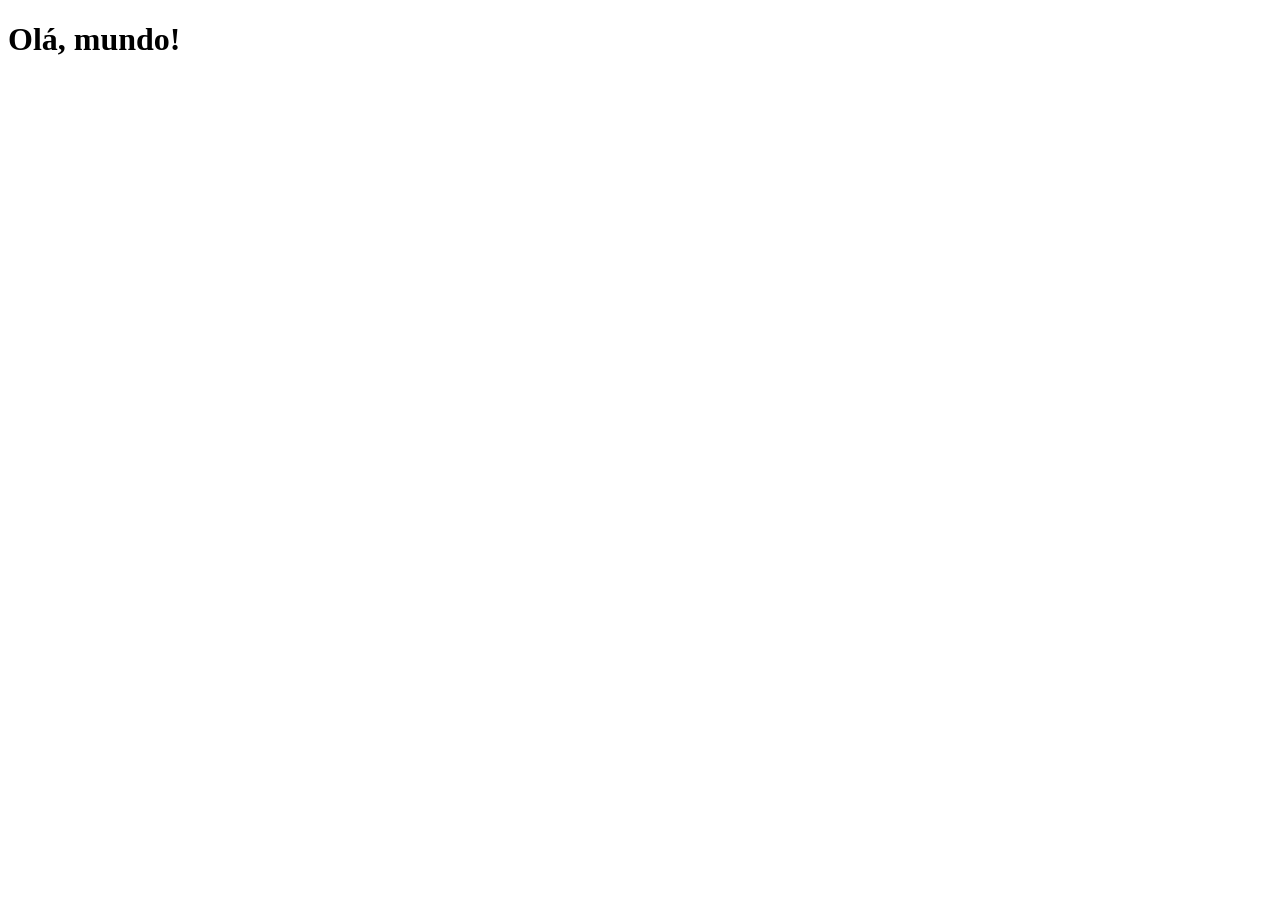
==== index.html @ b8cb1d38 "Create index.html" ====
<!DOCTYPE html>
<html lang="pt-br">

<head>
  <meta charset="UTF-8">
  <meta name="viewport" content="width=device-width, initial-scale=1.0">

  <link rel="shortcut icon" href="favicon.ico" type="image/x-icon">
  <title>Projeto Redes Sociais</title>
</head>

<body>
  <h1>Olá, mundo!</h1>
</body>

</html>
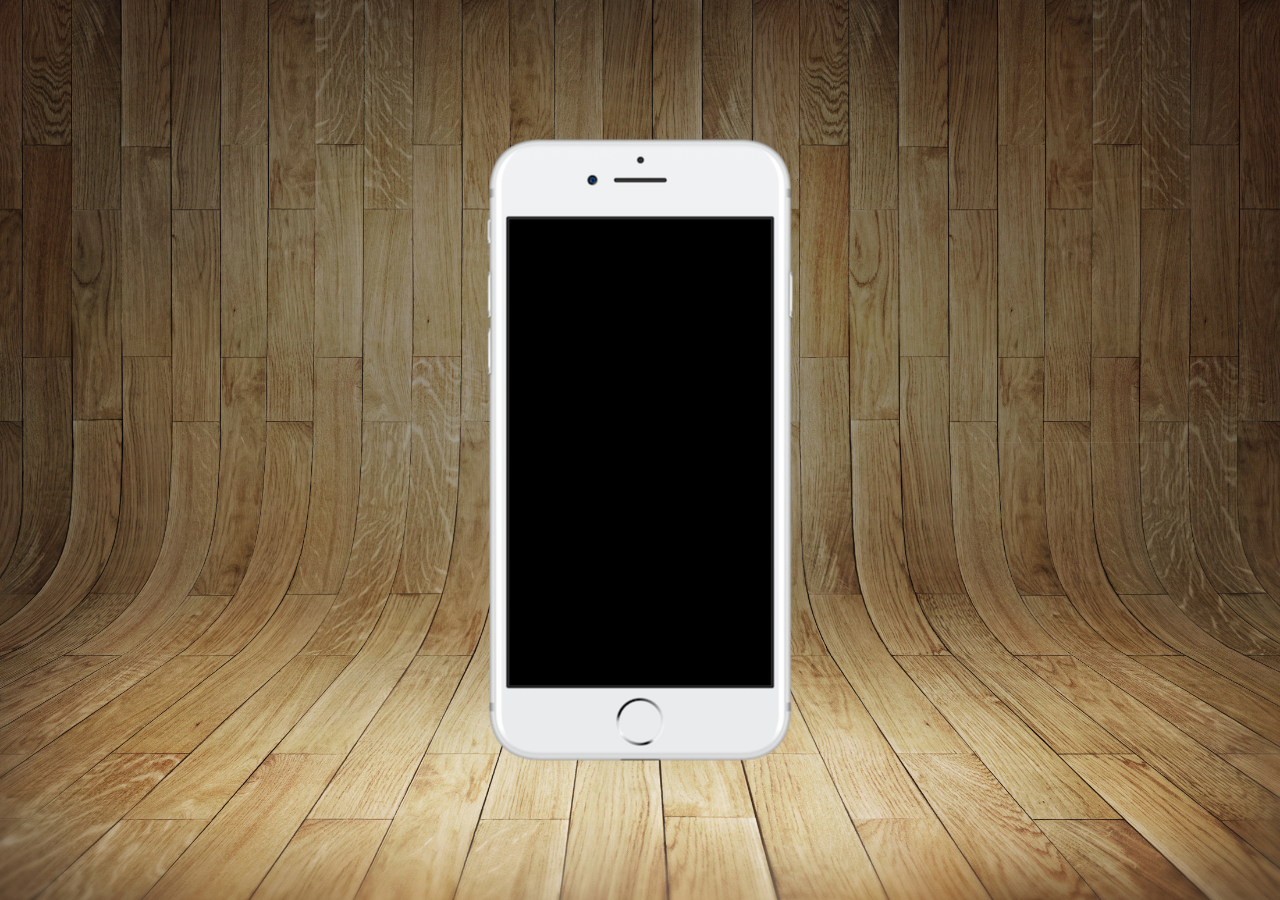
==== commit 2df4af9a: "add inicial page" ====
--- a/index.html
+++ b/index.html
@@ -7,10 +7,18 @@
 
   <link rel="shortcut icon" href="favicon.ico" type="image/x-icon">
   <title>Projeto Redes Sociais</title>
+  <link rel="stylesheet" href="estilos/style.css">
 </head>
 
 <body>
-  <h1>Olá, mundo!</h1>
+  <main>
+    <section id="telefone">
+
+    </section>
+    <section id="redes-sociais">
+
+    </section>
+  </main>
 </body>
 
 </html>
--- a/estilos/style.css
+++ b/estilos/style.css
@@ -0,0 +1,35 @@
+@charset "UTF-8";
+
+* {
+  margin: 0px;
+  padding: 0px;
+  font-family: Arial, Helvetica, sans-serif;
+}
+
+html,
+body {
+  height: 100vh;
+  width: 100vw;
+  background-color: black;
+}
+
+body {
+  background: url('../imagens/fundo-madeira.jpg') no-repeat top center;
+  background-size: cover;
+  background-attachment: fixed;
+}
+
+main {
+  position: relative;
+  height: 100vh;
+}
+
+section#telefone {
+  position: absolute;
+  top: 50%;
+  left: 50%;
+  transform: translate(-50%, -50%);
+  height: 627px;
+  width: 311px;
+  background: url('../imagens/frame-iphone.png') no-repeat;
+}
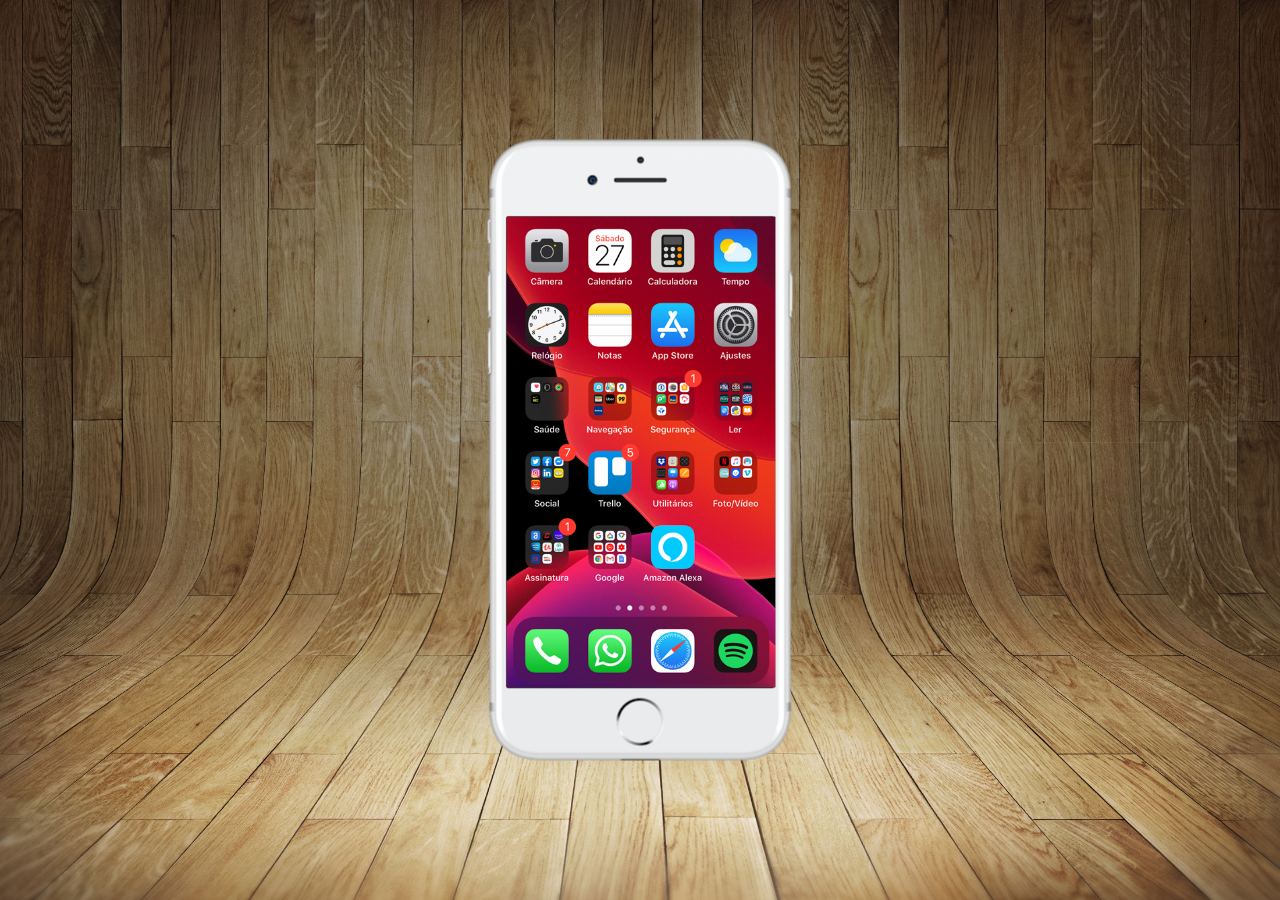
==== commit 1d7327df: "home created" ====
--- a/index.html
+++ b/index.html
@@ -13,7 +13,7 @@
 <body>
   <main>
     <section id="telefone">
-
+      <iframe src="home.html" name="tela" id="tela" frameborder="0"></iframe>
     </section>
     <section id="redes-sociais">
 
--- a/estilos/style.css
+++ b/estilos/style.css
@@ -32,4 +32,12 @@
   height: 627px;
   width: 311px;
   background: url('../imagens/frame-iphone.png') no-repeat;
+}
+
+iframe#tela {
+  position: relative;
+  top: 80px;
+  left: 22px;
+  width: 269px;
+  height: 471px;
 }
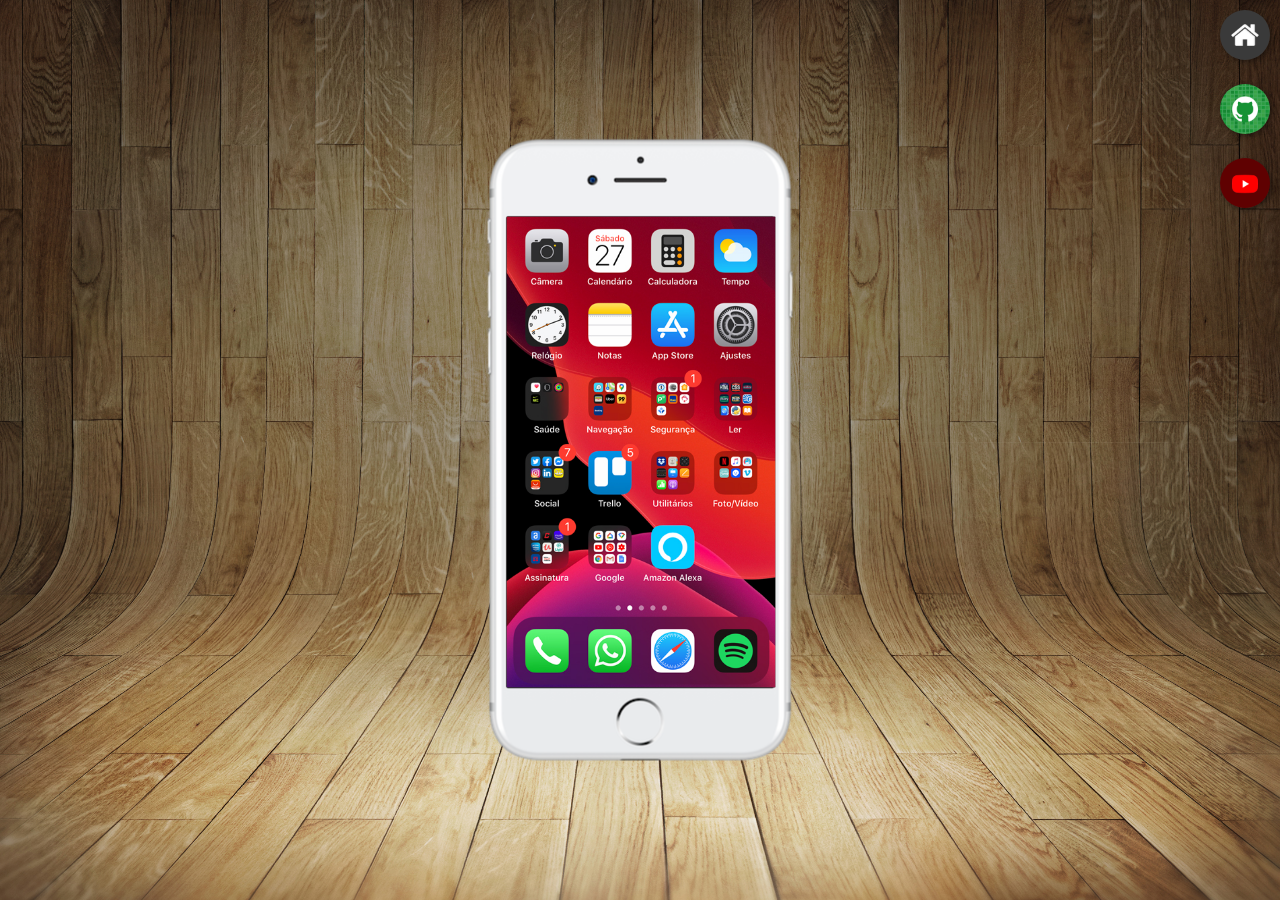
==== commit 8a4f9a81: "buttons added" ====
--- a/index.html
+++ b/index.html
@@ -13,10 +13,14 @@
 <body>
   <main>
     <section id="telefone">
-      <iframe src="home.html" name="tela" id="tela" frameborder="0"></iframe>
+      <iframe src="home.html" name="tela" id="tela" frameborder="0">Seu navegador não é compatível com isso.</iframe>
     </section>
     <section id="redes-sociais">
+      <a href="#" target="tela"><img src="imagens/logo-home.jpg" alt=""></a> <br>
 
+      <a href="#" target="tela"><img src="imagens/logo-github.jpg" alt=""></a> <br>
+
+      <a href="#" target="tela"><img src="imagens/logo-youtube.jpg" alt=""></a>
     </section>
   </main>
 </body>
--- a/estilos/style.css
+++ b/estilos/style.css
@@ -40,4 +40,24 @@
   left: 22px;
   width: 269px;
   height: 471px;
+}
+
+section#redes-sociais {
+  text-align: right;
+}
+
+section#redes-sociais img {
+  width: 50px;
+  margin: 10px;
+  border-radius: 50%;
+  box-sizing: border-box;
+  box-shadow: 2px 2px 5px rgb(0, 0, 0, 0.400);
+  box-sizing: border-box;
+}
+
+section#redes-sociais img:hover {
+  border: 2px solid rgb(255, 255, 255, 0.560);
+  transform: translate(-3px, -3px);
+  box-shadow: 5px 5px 10px rgb(0, 0, 0, 0.400);
+  transition: transform 0.5s, border 1s;
 }
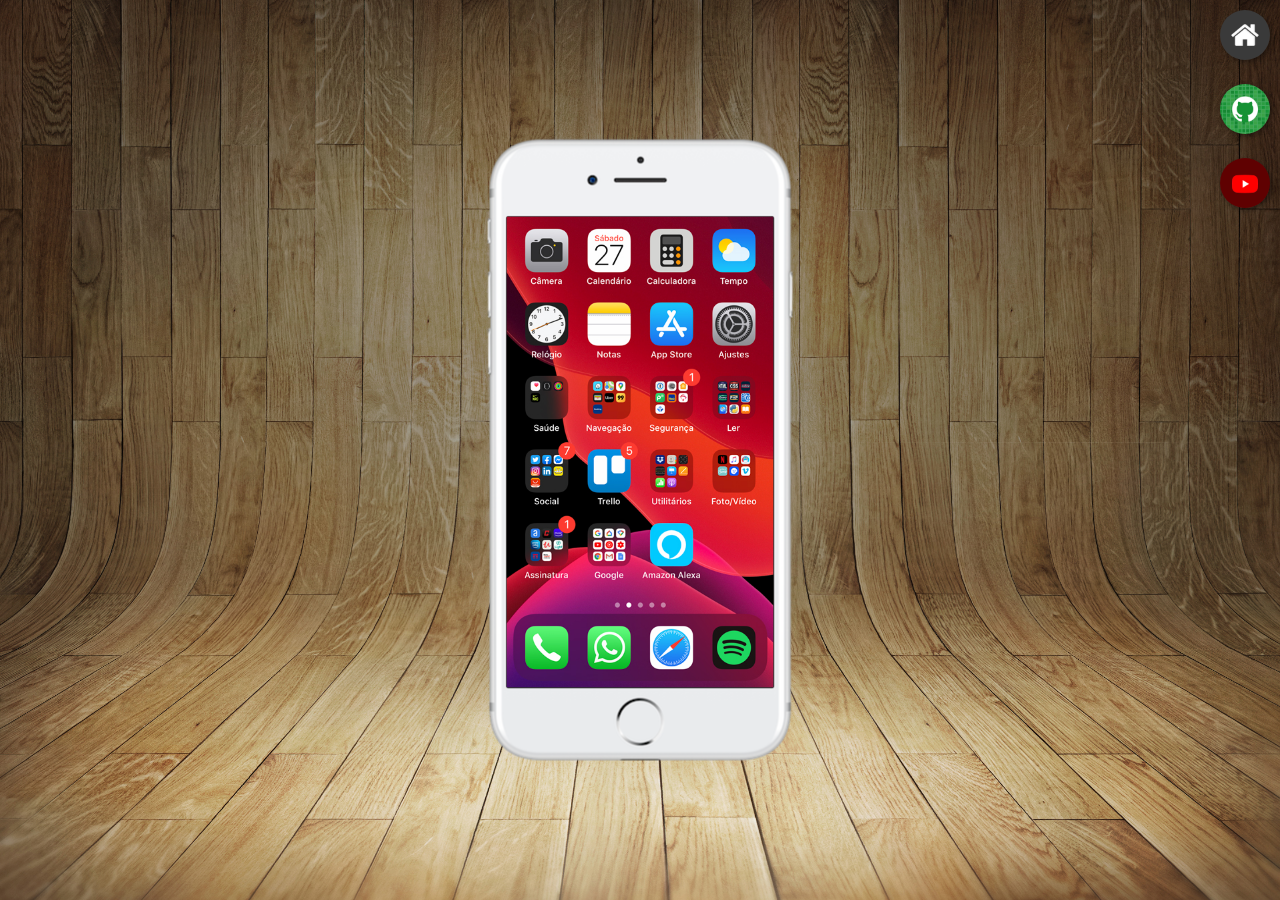
==== commit 75b0678a: "add functions for the side buttons" ====
--- a/index.html
+++ b/index.html
@@ -16,11 +16,11 @@
       <iframe src="home.html" name="tela" id="tela" frameborder="0">Seu navegador não é compatível com isso.</iframe>
     </section>
     <section id="redes-sociais">
-      <a href="#" target="tela"><img src="imagens/logo-home.jpg" alt=""></a> <br>
+      <a href="home.html" target="tela"><img src="imagens/logo-home.jpg" alt=""></a> <br>
 
-      <a href="#" target="tela"><img src="imagens/logo-github.jpg" alt=""></a> <br>
+      <a href="git-hub.html" target="tela"><img src="imagens/logo-github.jpg" alt=""></a> <br>
 
-      <a href="#" target="tela"><img src="imagens/logo-youtube.jpg" alt=""></a>
+      <a href="youtube.html" target="tela"><img src="imagens/logo-youtube.jpg" alt=""></a>
     </section>
   </main>
 </body>
--- a/estilos/style.css
+++ b/estilos/style.css
@@ -38,7 +38,7 @@
   position: relative;
   top: 80px;
   left: 22px;
-  width: 269px;
+  width: 267px;
   height: 471px;
 }
 
